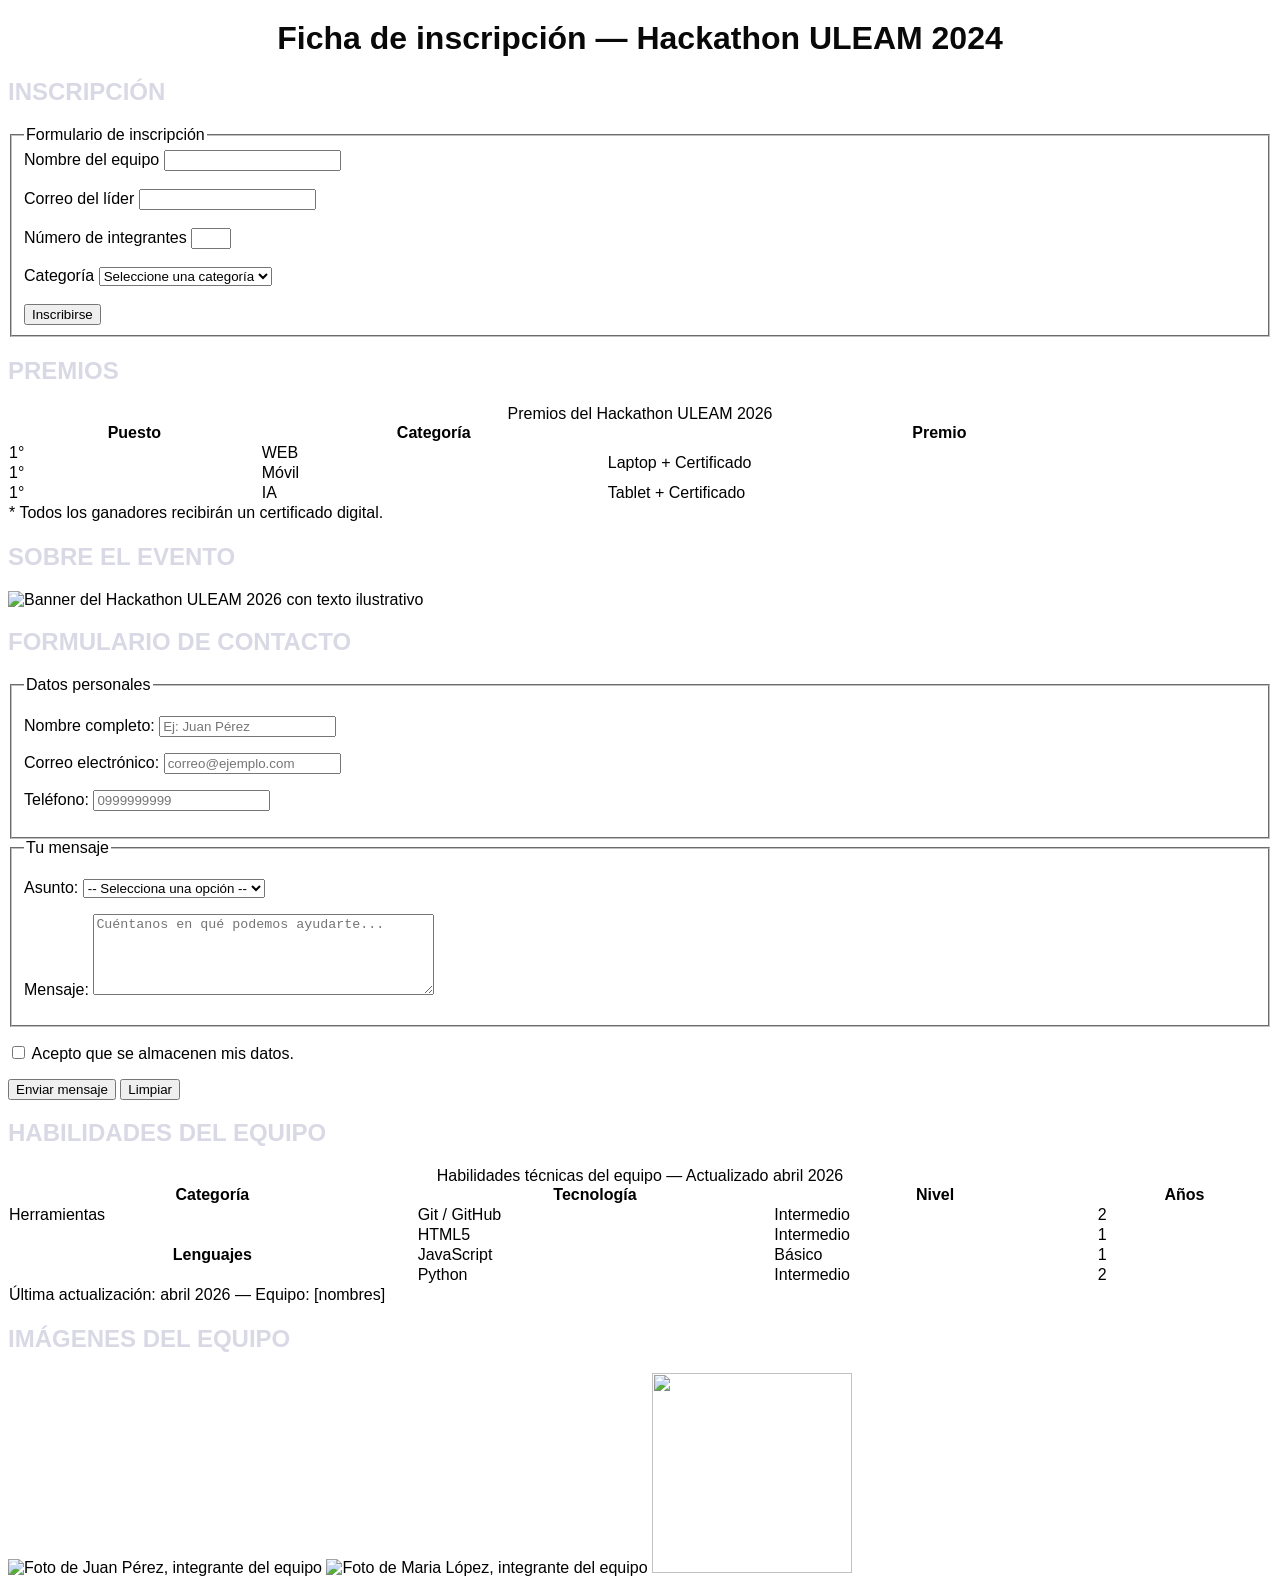
==== ticket-salida/index.html @ f7215575 "Rename ticket-salida.html to index.html" ====
<!DOCTYPE html>
<html lang="es">
<head>
  <meta charset="UTF-8">
  <meta name="viewport" content="width=device-width, initial-scale=1.0">
  <meta name="description" content="Ticket de salida — Semana 2, Sesión 1. Ejercicio de cierre grupal.">
  <title>Ticket de Salida — Semana 2</title>
  <link rel="stylesheet" href="styles.css">
</head>
<body>

  <!--
  ╔══════════════════════════════════════════════════════════════╗
  ║  TICKET DE SALIDA — Semana 2, Sesión 1                     ║
  ║  IS-403 — Aplicaciones para el Cliente Web                 ║
  ║                                                            ║
  ║  INSTRUCCIONES:                                            ║
  ║  1. Trabajen en su equipo de 3 (mismos del proyecto).      ║
  ║  2. Tienen 20 minutos.                                     ║
  ║  3. Completen los 3 retos de abajo directamente en este    ║
  ║     archivo, reemplazando los comentarios "TODO".          ║
  ║  4. Cuando terminen, llamen al docente para que valide     ║
  ║     su resultado EN PANTALLA antes de que se vayan.        ║
  ║  5. NO copien del portafolio-final.html — la idea es que   ║
  ║     lo hagan de memoria con lo aprendido hoy.              ║
  ╚══════════════════════════════════════════════════════════════╝
  -->

  <header>
    <h1>Ficha de inscripción — Hackathon ULEAM 2024</h1>
  </header>

  <main>
    <section id="inscripcion">
  <h2>Inscripción</h2>

  <form action="#" method="post" aria-label="Formulario de inscripción al Hackathon ULEAM 2026">
    <fieldset>
      <legend>Formulario de inscripción</legend>

      <!--Nombre del equipo-->
      <label for="equipo">Nombre del equipo</label>
      <input type="text" id="equipo" name="equipo" minlength="3" required>
      <br><br>

      <!--Correo del líder-->
      <label for="correo">Correo del líder</label>
      <input type="email" id="correo" name="correo" required>
      <br><br>

      <!--Número de integrantes-->
      <label for="integrantes">Número de integrantes</label>
      <input type="number" id="integrantes" name="integrantes" min="1" max="5" required>
      <br><br>

      <!--Categoría-->
      <label for="categoria">Categoría</label>
      <select id="categoria" name="categoria" required>
        <option value="">Seleccione una categoría</option>
        <option value="WEB">WEB</option>
        <option value="Movil">Móvil</option>
        <option value="IA">IA</option>
      </select>
      <br><br>

      <!--Botón-->
      <button type="submit">Inscribirse</button>
    </fieldset>
  </form>
</section>
<section id="premios">
  <h2>Premios</h2>

  <table>
    <caption>Premios del Hackathon ULEAM 2026</caption>
    <thead>
      <tr>
        <th scope="col">Puesto</th>
        <th scope="col">Categoría</th>
        <th scope="col">Premio</th>
      </tr>
    </thead>
    <tbody>
      <tr>
        <td>1°</td>
        <td>WEB</td>
        <td rowspan="2">Laptop + Certificado</td>
      </tr>
      <tr>
        <td>1°</td>
        <td>Móvil</td>
        <!-- Premio compartido con la fila anterior gracias al rowspan -->
      </tr>
      <tr>
        <td>1°</td>
        <td>IA</td>
        <td>Tablet + Certificado</td>
      </tr>
    </tbody>
    <tfoot>
      <tr>
        <td colspan="3">* Todos los ganadores recibirán un certificado digital.</td>
      </tr>
    </tfoot>
  </table>
</section>
<section id="imagen-evento" aria-label="Banner del evento Hackathon ULEAM 2026">
  <h2>Sobre el evento</h2>
  <img src="https://www.shutterstock.com/image-vector/modern-hackathon-vector-logo-coding-260nw-2613131441.jpg"
       alt="Banner del Hackathon ULEAM 2026 con texto ilustrativo"
       width="400" height="500">
</section>

<section id="contacto">
  <h2>Formulario de contacto</h2>
  <form action="#" method="post" aria-label="Formulario de contacto">
    <fieldset>
      <legend>Datos personales</legend>
      <p>
        <label for="nombre">Nombre completo:</label>
        <input type="text" id="nombre" name="nombre" required minlength="3" maxlength="60" placeholder="Ej: Juan Pérez">
      </p>
      <p>
        <label for="email">Correo electrónico:</label>
        <input type="email" id="email" name="email" required placeholder="correo@ejemplo.com">
      </p>
      <p>
        <label for="telefono">Teléfono:</label>
        <input type="tel" id="telefono" name="telefono" pattern="[0-9]{10}" title="Ingresa 10 dígitos sin espacios" placeholder="0999999999">
      </p>
    </fieldset>

    <fieldset>
      <legend>Tu mensaje</legend>
      <p>
        <label for="asunto">Asunto:</label>
        <select id="asunto" name="asunto" required>
          <option value="">-- Selecciona una opción --</option>
          <option value="colaboracion">Propuesta de colaboración</option>
          <option value="trabajo">Oferta de trabajo</option>
          <option value="consulta">Consulta general</option>
          <option value="otro">Otro</option>
        </select>
      </p>
      <p>
        <label for="mensaje">Mensaje:</label>
        <textarea id="mensaje" name="mensaje" rows="5" cols="40" required minlength="30" placeholder="Cuéntanos en qué podemos ayudarte..."></textarea>
      </p>
    </fieldset>

    <!-- Input creativo -->
    <p>
      <input type="checkbox" id="acepto" name="acepto" required>
      <label for="acepto">Acepto que se almacenen mis datos.</label>
    </p>

    <p>
      <button type="submit">Enviar mensaje</button>
      <button type="reset">Limpiar</button>
    </p>
  </form>
</section>
<section id="habilidades">
  <h2>Habilidades del equipo</h2>
  <table>
    <caption>Habilidades técnicas del equipo — Actualizado abril 2026</caption>
    <thead>
      <tr>
        <th scope="col">Categoría</th>
        <th scope="col">Tecnología</th>
        <th scope="col">Nivel</th>
        <th scope="col">Años</th>
      </tr>
    </thead>
    <tbody>
      <tr>
        <td>Herramientas</td>
        <td>Git / GitHub</td>
        <td>Intermedio</td>
        <td>2</td>
      </tr>
      <tr>
        <th scope="row" rowspan="3">Lenguajes</th>
        <td>HTML5</td>
        <td>Intermedio</td>
        <td>1</td>
      </tr>
      <tr>
        <td>JavaScript</td>
        <td>Básico</td>
        <td>1</td>
      </tr>
      <tr>
        <td>Python</td>
        <td>Intermedio</td>
        <td>2</td>
      </tr>
    </tbody>
    <tfoot>
      <tr>
        <td colspan="4">Última actualización: abril 2026 — Equipo: [nombres]</td>
      </tr>
    </tfoot>
  </table>
</section>
<section id="imagenes">
  <h2>Imágenes del equipo</h2>
  <img src="https://thumbs.dreamstime.com/b/se%C3%B1ora-joven-hermosa-en-fondo-pardusco-128392593.jpg" alt="Foto de Juan  Pérez, integrante del equipo" width="200" height="200">
  <img src="https://plus.unsplash.com/premium_photo-1682096259050-361e2989706d?fm=jpg&q=60&w=3000&auto=format&fit=crop&ixlib=rb-4.1.0&ixid=M3wxMjA3fDB8MHxzZWFyY2h8MXx8am92ZW58ZW58MHx8MHx8fDA%3D" alt="Foto de Maria López, integrante del equipo" width="200" height="200">
  <img src="https://encrypted-tbn0.gstatic.com/images?q=tbn:ANd9GcSjy5sQ8nq1IpNYW2_Wu7hAhClMM7s4mZBj4A&s" alt="" width="200" height="200">
</section>
  </main>
---- ticket-salida/styles.css ----
body {
 background-color: #ffffff; /* color azul claro*/
 font-family: Arial, sans-serif;

}
h1 {
 color: #090909; /* color gris oscuro */
 text-align: center;
 margin-top: 20px;
}

h2{
    color: rgb(217, 217, 229); /* color azul marino */
    text-transform:uppercase;

}
/*Todas las tablas*/
table {
  border-collapse: collapse;
    width: 100%;
}
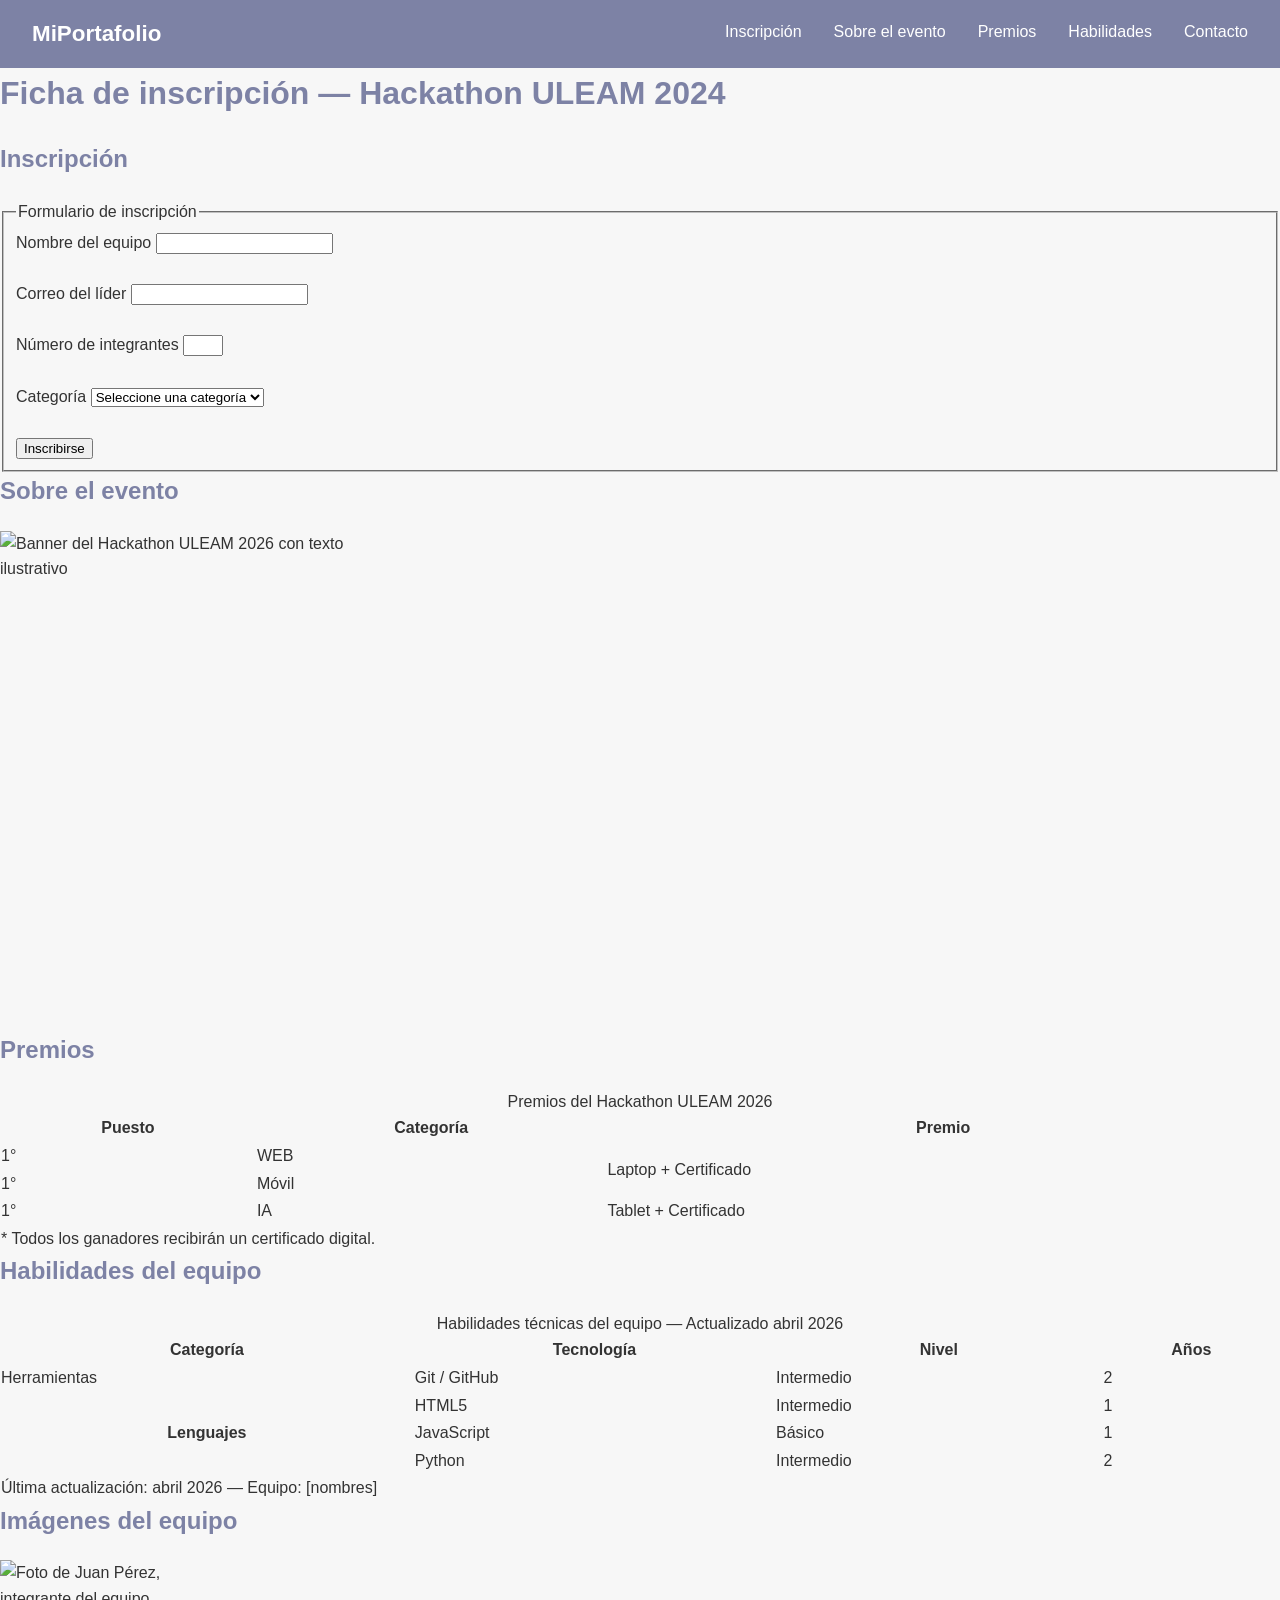
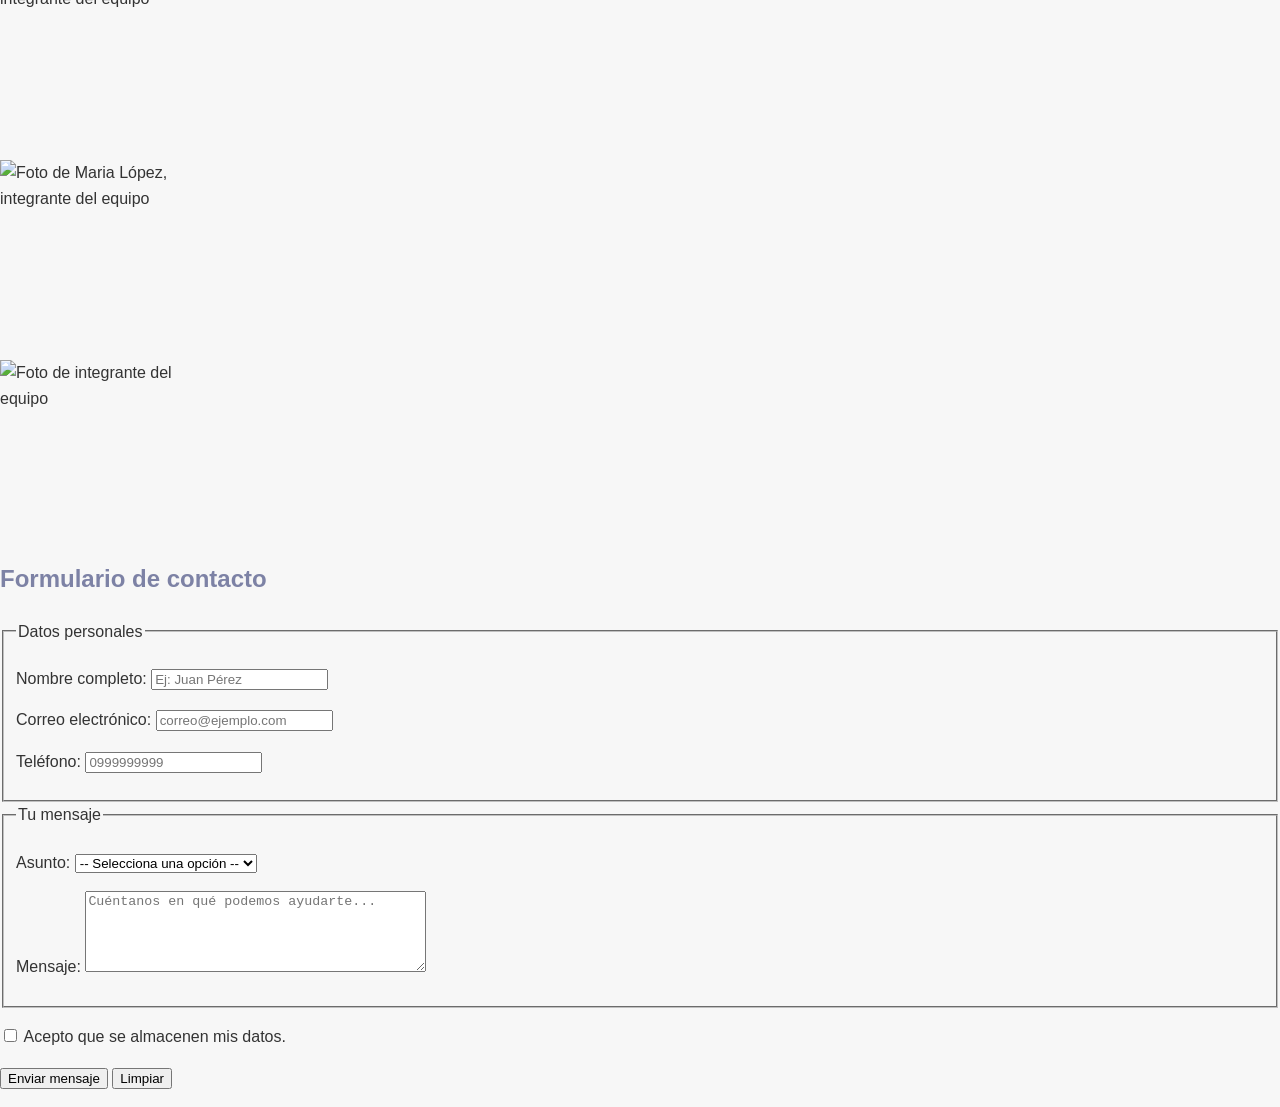
==== commit d6c68dc1: "Actualizar estilos y estructura HTML del ticket-salida" ====
--- a/ticket-salida/index.html
+++ b/ticket-salida/index.html
@@ -9,29 +9,26 @@
 </head>
 <body>
 
-  <!--
-  ╔══════════════════════════════════════════════════════════════╗
-  ║  TICKET DE SALIDA — Semana 2, Sesión 1                     ║
-  ║  IS-403 — Aplicaciones para el Cliente Web                 ║
-  ║                                                            ║
-  ║  INSTRUCCIONES:                                            ║
-  ║  1. Trabajen en su equipo de 3 (mismos del proyecto).      ║
-  ║  2. Tienen 20 minutos.                                     ║
-  ║  3. Completen los 3 retos de abajo directamente en este    ║
-  ║     archivo, reemplazando los comentarios "TODO".          ║
-  ║  4. Cuando terminen, llamen al docente para que valide     ║
-  ║     su resultado EN PANTALLA antes de que se vayan.        ║
-  ║  5. NO copien del portafolio-final.html — la idea es que   ║
-  ║     lo hagan de memoria con lo aprendido hoy.              ║
-  ╚══════════════════════════════════════════════════════════════╝
-  -->
-
   <header>
+    <nav class="nav">
+      <a href="#" class="nav-logo">MiPortafolio</a>
+      <div class="nav-links">
+        <a href="#inscripcion">Inscripción</a>
+        <a href="#evento">Sobre el evento</a>
+        <a href="#premios">Premios</a>
+        <a href="#habilidades">Habilidades</a>
+        <a href="#contacto">Contacto</a>
+      </div>
+    </nav>
     <h1>Ficha de inscripción — Hackathon ULEAM 2024</h1>
   </header>
 
   <main>
     <section id="inscripcion">
+
+      
+    </section>
+
   <h2>Inscripción</h2>
 
   <form action="#" method="post" aria-label="Formulario de inscripción al Hackathon ULEAM 2026">
@@ -68,47 +65,100 @@
     </fieldset>
   </form>
 </section>
-<section id="premios">
-  <h2>Premios</h2>
-
-  <table>
-    <caption>Premios del Hackathon ULEAM 2026</caption>
-    <thead>
-      <tr>
-        <th scope="col">Puesto</th>
-        <th scope="col">Categoría</th>
-        <th scope="col">Premio</th>
-      </tr>
-    </thead>
-    <tbody>
-      <tr>
-        <td>1°</td>
-        <td>WEB</td>
-        <td rowspan="2">Laptop + Certificado</td>
-      </tr>
-      <tr>
-        <td>1°</td>
-        <td>Móvil</td>
-        <!-- Premio compartido con la fila anterior gracias al rowspan -->
-      </tr>
-      <tr>
-        <td>1°</td>
-        <td>IA</td>
-        <td>Tablet + Certificado</td>
-      </tr>
-    </tbody>
-    <tfoot>
-      <tr>
-        <td colspan="3">* Todos los ganadores recibirán un certificado digital.</td>
-      </tr>
-    </tfoot>
-  </table>
-</section>
-<section id="imagen-evento" aria-label="Banner del evento Hackathon ULEAM 2026">
+
+<section id="evento" aria-label="Banner del evento Hackathon ULEAM 2026">
   <h2>Sobre el evento</h2>
   <img src="https://www.shutterstock.com/image-vector/modern-hackathon-vector-logo-coding-260nw-2613131441.jpg"
        alt="Banner del Hackathon ULEAM 2026 con texto ilustrativo"
        width="400" height="500">
+</section>
+
+<section id="premios">
+  <h2>Premios</h2>
+
+  <table>
+    <caption>Premios del Hackathon ULEAM 2026</caption>
+    <thead>
+      <tr>
+        <th scope="col">Puesto</th>
+        <th scope="col">Categoría</th>
+        <th scope="col">Premio</th>
+      </tr>
+    </thead>
+    <tbody>
+      <tr>
+        <td>1°</td>
+        <td>WEB</td>
+        <td rowspan="2">Laptop + Certificado</td>
+      </tr>
+      <tr>
+        <td>1°</td>
+        <td>Móvil</td>
+        <!-- Premio compartido con la fila anterior gracias al rowspan -->
+      </tr>
+      <tr>
+        <td>1°</td>
+        <td>IA</td>
+        <td>Tablet + Certificado</td>
+      </tr>
+    </tbody>
+    <tfoot>
+      <tr>
+        <td colspan="3">* Todos los ganadores recibirán un certificado digital.</td>
+      </tr>
+    </tfoot>
+  </table>
+</section>
+
+<section id="habilidades">
+  <h2>Habilidades del equipo</h2>
+  <table>
+    <caption>Habilidades técnicas del equipo — Actualizado abril 2026</caption>
+    <thead>
+      <tr>
+        <th scope="col">Categoría</th>
+        <th scope="col">Tecnología</th>
+        <th scope="col">Nivel</th>
+        <th scope="col">Años</th>
+      </tr>
+    </thead>
+    <tbody>
+      <tr>
+        <td>Herramientas</td>
+        <td>Git / GitHub</td>
+        <td>Intermedio</td>
+        <td>2</td>
+      </tr>
+      <tr>
+        <th scope="row" rowspan="3">Lenguajes</th>
+        <td>HTML5</td>
+        <td>Intermedio</td>
+        <td>1</td>
+      </tr>
+      <tr>
+        <td>JavaScript</td>
+        <td>Básico</td>
+        <td>1</td>
+      </tr>
+      <tr>
+        <td>Python</td>
+        <td>Intermedio</td>
+        <td>2</td>
+      </tr>
+    </tbody>
+    <tfoot>
+      <tr>
+        <td colspan="4">Última actualización: abril 2026 — Equipo: [nombres]</td>
+      </tr>
+    </tfoot>
+  </table>
+</section>
+
+<section id="imagenes">
+  <h2>Imágenes del equipo</h2>
+  <img src="https://thumbs.dreamstime.com/b/se%C3%B1ora-joven-hermosa-en-fondo-pardusco-128392593.jpg" alt="Foto de Juan  Pérez, integrante del equipo" width="200" height="200">
+  <img src="https://plus.unsplash.com/premium_photo-1682096259050-361e2989706d?fm=jpg&q=60&w=3000&auto=format&fit=crop&ixlib=rb-4.1.0&ixid=M3wxMjA3fDB8MHxzZWFyY2h8MXx8am92ZW58ZW58MHx8MHx8fDA%3D" alt="Foto de Maria López, integrante del equipo" width="200" height="200">
+  <img src="https://encrypted-tbn0.gstatic.com/images?q=tbn:ANd9GcSjy5sQ8nq1IpNYW2_Wu7hAhClMM7s4mZBj4A&s" alt="Foto de integrante del equipo" width="200" height="200">
 </section>
 
 <section id="contacto">
@@ -160,56 +210,8 @@
     </p>
   </form>
 </section>
-<section id="habilidades">
-  <h2>Habilidades del equipo</h2>
-  <table>
-    <caption>Habilidades técnicas del equipo — Actualizado abril 2026</caption>
-    <thead>
-      <tr>
-        <th scope="col">Categoría</th>
-        <th scope="col">Tecnología</th>
-        <th scope="col">Nivel</th>
-        <th scope="col">Años</th>
-      </tr>
-    </thead>
-    <tbody>
-      <tr>
-        <td>Herramientas</td>
-        <td>Git / GitHub</td>
-        <td>Intermedio</td>
-        <td>2</td>
-      </tr>
-      <tr>
-        <th scope="row" rowspan="3">Lenguajes</th>
-        <td>HTML5</td>
-        <td>Intermedio</td>
-        <td>1</td>
-      </tr>
-      <tr>
-        <td>JavaScript</td>
-        <td>Básico</td>
-        <td>1</td>
-      </tr>
-      <tr>
-        <td>Python</td>
-        <td>Intermedio</td>
-        <td>2</td>
-      </tr>
-    </tbody>
-    <tfoot>
-      <tr>
-        <td colspan="4">Última actualización: abril 2026 — Equipo: [nombres]</td>
-      </tr>
-    </tfoot>
-  </table>
-</section>
-<section id="imagenes">
-  <h2>Imágenes del equipo</h2>
-  <img src="https://thumbs.dreamstime.com/b/se%C3%B1ora-joven-hermosa-en-fondo-pardusco-128392593.jpg" alt="Foto de Juan  Pérez, integrante del equipo" width="200" height="200">
-  <img src="https://plus.unsplash.com/premium_photo-1682096259050-361e2989706d?fm=jpg&q=60&w=3000&auto=format&fit=crop&ixlib=rb-4.1.0&ixid=M3wxMjA3fDB8MHxzZWFyY2h8MXx8am92ZW58ZW58MHx8MHx8fDA%3D" alt="Foto de Maria López, integrante del equipo" width="200" height="200">
-  <img src="https://encrypted-tbn0.gstatic.com/images?q=tbn:ANd9GcSjy5sQ8nq1IpNYW2_Wu7hAhClMM7s4mZBj4A&s" alt="" width="200" height="200">
-</section>
   </main>
-
-
-
+</body>
+</html>
+
+
--- a/ticket-salida/styles.css
+++ b/ticket-salida/styles.css
@@ -1,21 +1,143 @@
-body {
- background-color: #ffffff; /* color azul claro*/
- font-family: Arial, sans-serif;
-
-}
-h1 {
- color: #090909; /* color gris oscuro */
- text-align: center;
- margin-top: 20px;
+*, *::before, *::after {
+  box-sizing: border-box;
 }
 
-h2{
-    color: rgb(217, 217, 229); /* color azul marino */
-    text-transform:uppercase;
+:root {
+  /* Colores */
+  --color-primary: #7d82a5;     /* tono oscuro principal */
+  --color-secondary: #c3dbdf;  /* acento secundario */
+  --color-accent: #8387b6;     /* color de destaque */
+  --color-bg: #f7f7f7;         /* fondo alternativo */
+  --color-text: #333333;       /* texto principal */
+  --color-text-light: #777777; /* texto secundario */
 
+  /* Tipografía */
+  --font-body: "Segoe UI", Arial, sans-serif;
+
+  /* Espaciados */
+  --spacing-sm: 8px;
+  --spacing-md: 16px;
+  --spacing-lg: 32px;
+  --spacing-xl: 64px;
+
+  /* Bordes */
+  --radius: 8px;
 }
-/*Todas las tablas*/
+body {
+  margin: 0;
+  padding: 0;
+  background-color: var(--color-bg);
+  font-family: var(--font-body);
+  font-size: 1rem;
+  line-height: 1.6;
+  color: var(--color-text);
+}
+
+h1, h2, h3 {
+  color: var(--color-primary);
+  margin-top: 0;
+}
+
+a {
+  color: var(--color-secondary);
+  text-decoration: none;
+  transition: color 0.2s;
+}
+
+a:hover {
+  color: var(--color-accent);
+}
+
+img {
+  max-width: 100%;
+  height: auto;
+  display: block;
+}
+
 table {
   border-collapse: collapse;
-    width: 100%;
-}+  width: 100%;
+}
+nav {
+  display: flex; /* activa Flexbox */
+  justify-content: space-between; /* logo izquierda, links derecha */
+  align-items: center; /* centra verticalmente */
+  padding: var(--spacing-md) var(--spacing-lg);
+  background-color: var(--color-primary);
+}
+.nav-logo {
+  color: white;
+  font-size: 1.4rem;
+  font-weight: bold;
+  text-decoration: none;
+}
+
+.nav-logo:hover {
+  color: var(--color-accent);
+}
+.nav-links {
+  display: flex;
+  gap: var(--spacing-lg);
+}
+.nav-links a {
+  color: white;
+  text-decoration: none;
+  font-size: none;
+  padding-bottom:2px;
+  border-bottom: 2px solid transparent;
+  transition: border-color 0.2s , color 0.2s;
+}
+.nav-links a:hover {
+  color: var(--color-accent);
+  border-color: var(--color-accent);
+}
+.hero {
+  display: flex;
+  flex-direction: column;       /* apila elementos verticalmente */
+  justify-content: center;      /* centra en el eje principal (vertical) */
+  align-items: center;          /* centra en el eje transversal (horizontal) */
+  text-align: center;
+  min-height: 60vh;             /* ocupa al menos 60% de la pantalla */
+  padding: var(--spacing-xl) var(--spacing-lg);
+  background-color: var(--color-bg);
+}
+.hero h1 {
+  font-size: 2.8rem;
+  color: var(--color-primary);
+  margin-bottom: var(--spacing-sm);
+  margin-top: 0;
+}
+
+.hero-subtitle {
+  font-size: 1.2rem;
+  color: var(--color-secondary);
+  font-weight: 500;
+  margin: 0 0 var(--spacing-sm) 0;
+}
+
+.hero p:last-child {
+  font-size: 1.1rem;
+  color: var(--color-text-light);
+  max-width: 600px;   /* limita ancho para legibilidad */
+  margin: 0;
+}
+.section {
+  padding: var(--spacing-xl) var(--spacing-lg);
+  max-width: 960px;
+  margin: 0 auto; /* centra horizontalmente */
+}
+
+.section-alt {
+  background-color: var(--color-bg);
+  max-width: 100%; /* ocupa todo el ancho */
+}
+
+.section h2 {
+  font-size: 1.8rem;
+  color: var(--color-primary);
+  margin-bottom: var(--spacing-lg);
+  padding-bottom: var(--spacing-sm);
+  border-bottom: 3px solid var(--color-secondary);
+  display: inline-block; /* línea solo del ancho del texto */
+}
+
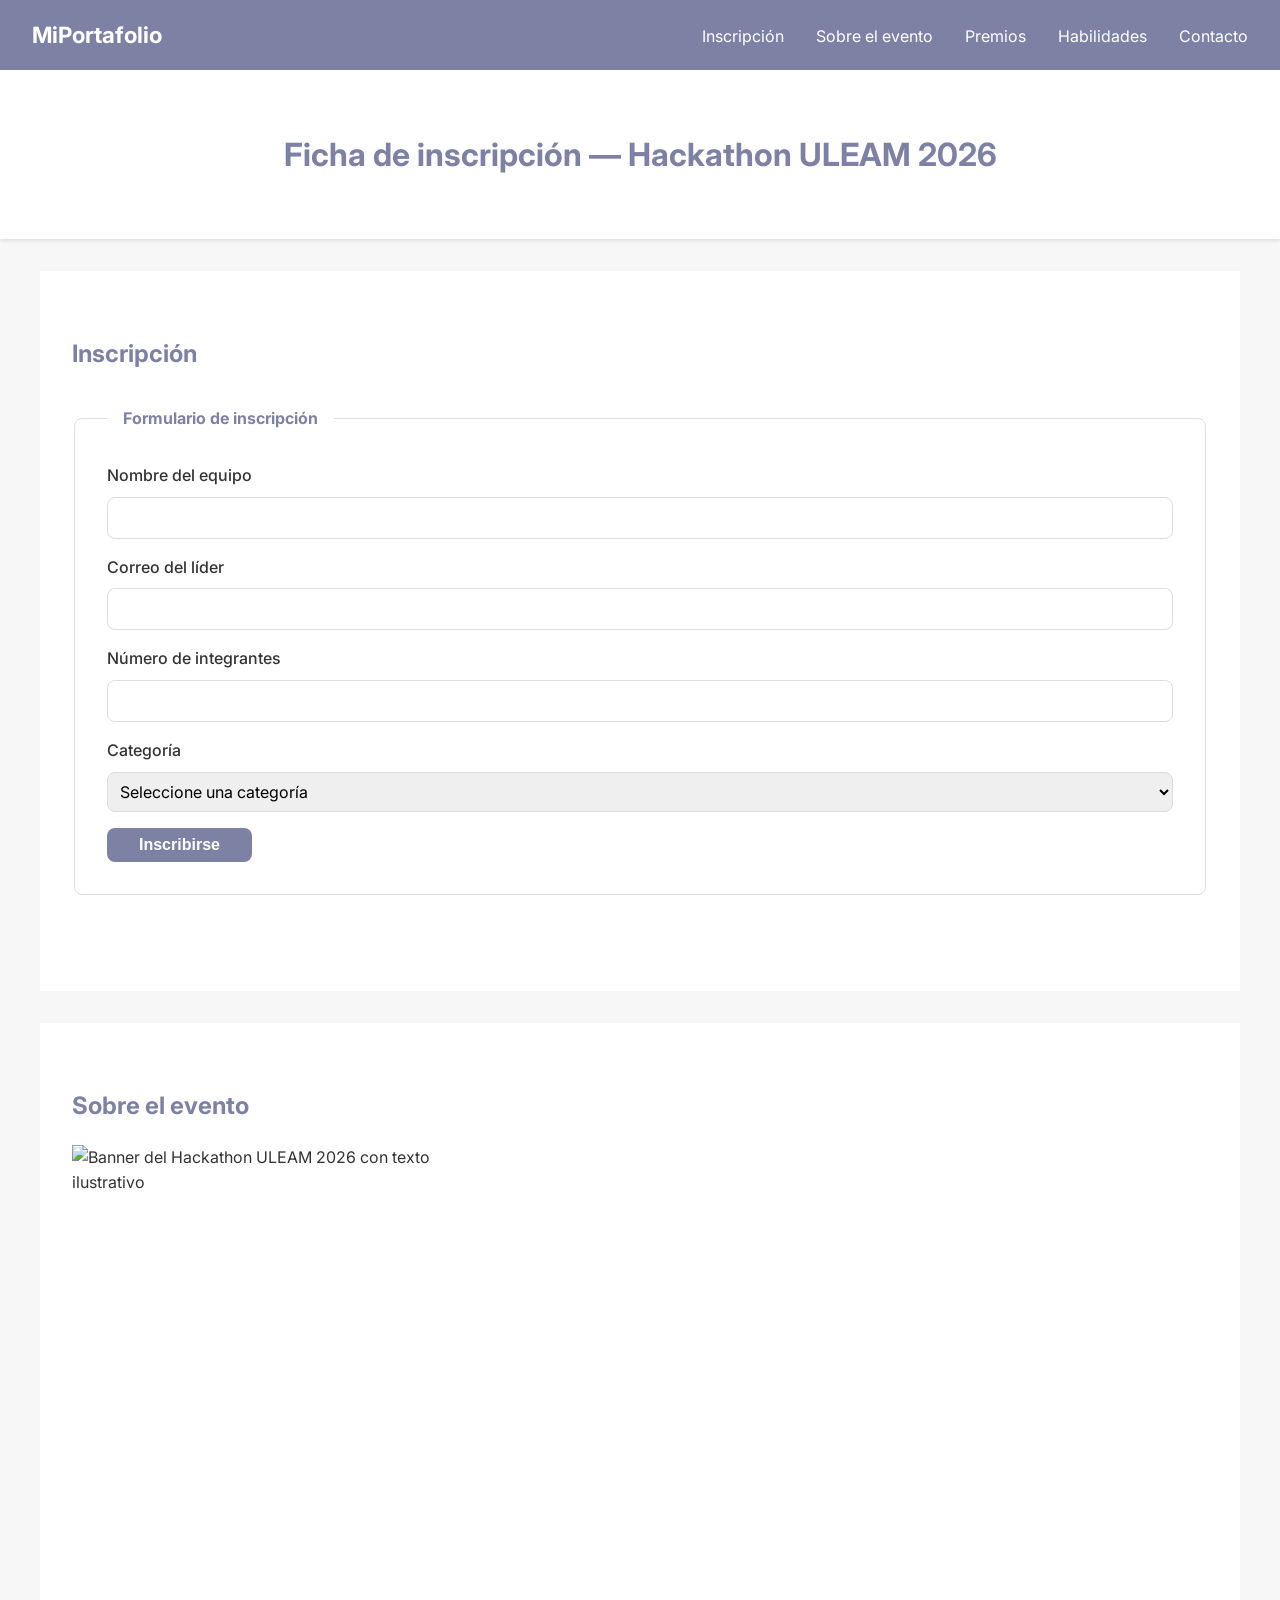
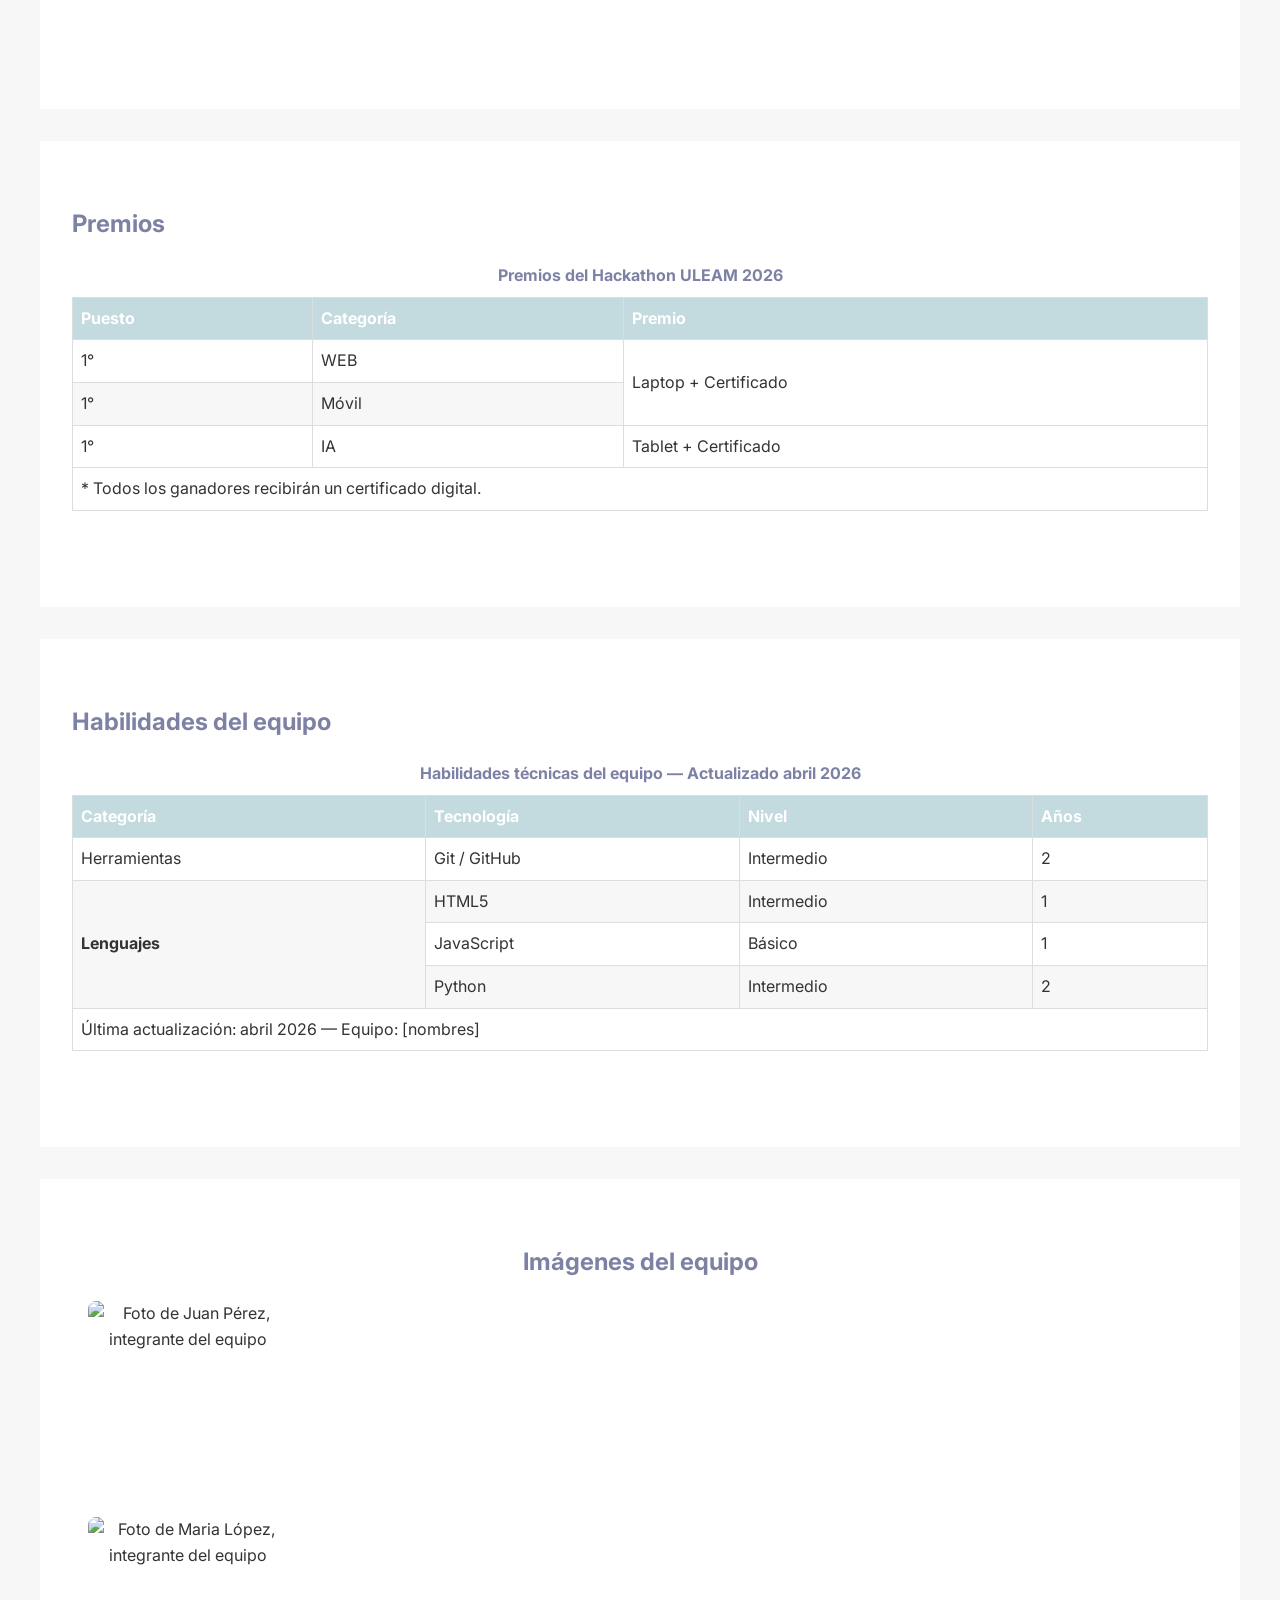
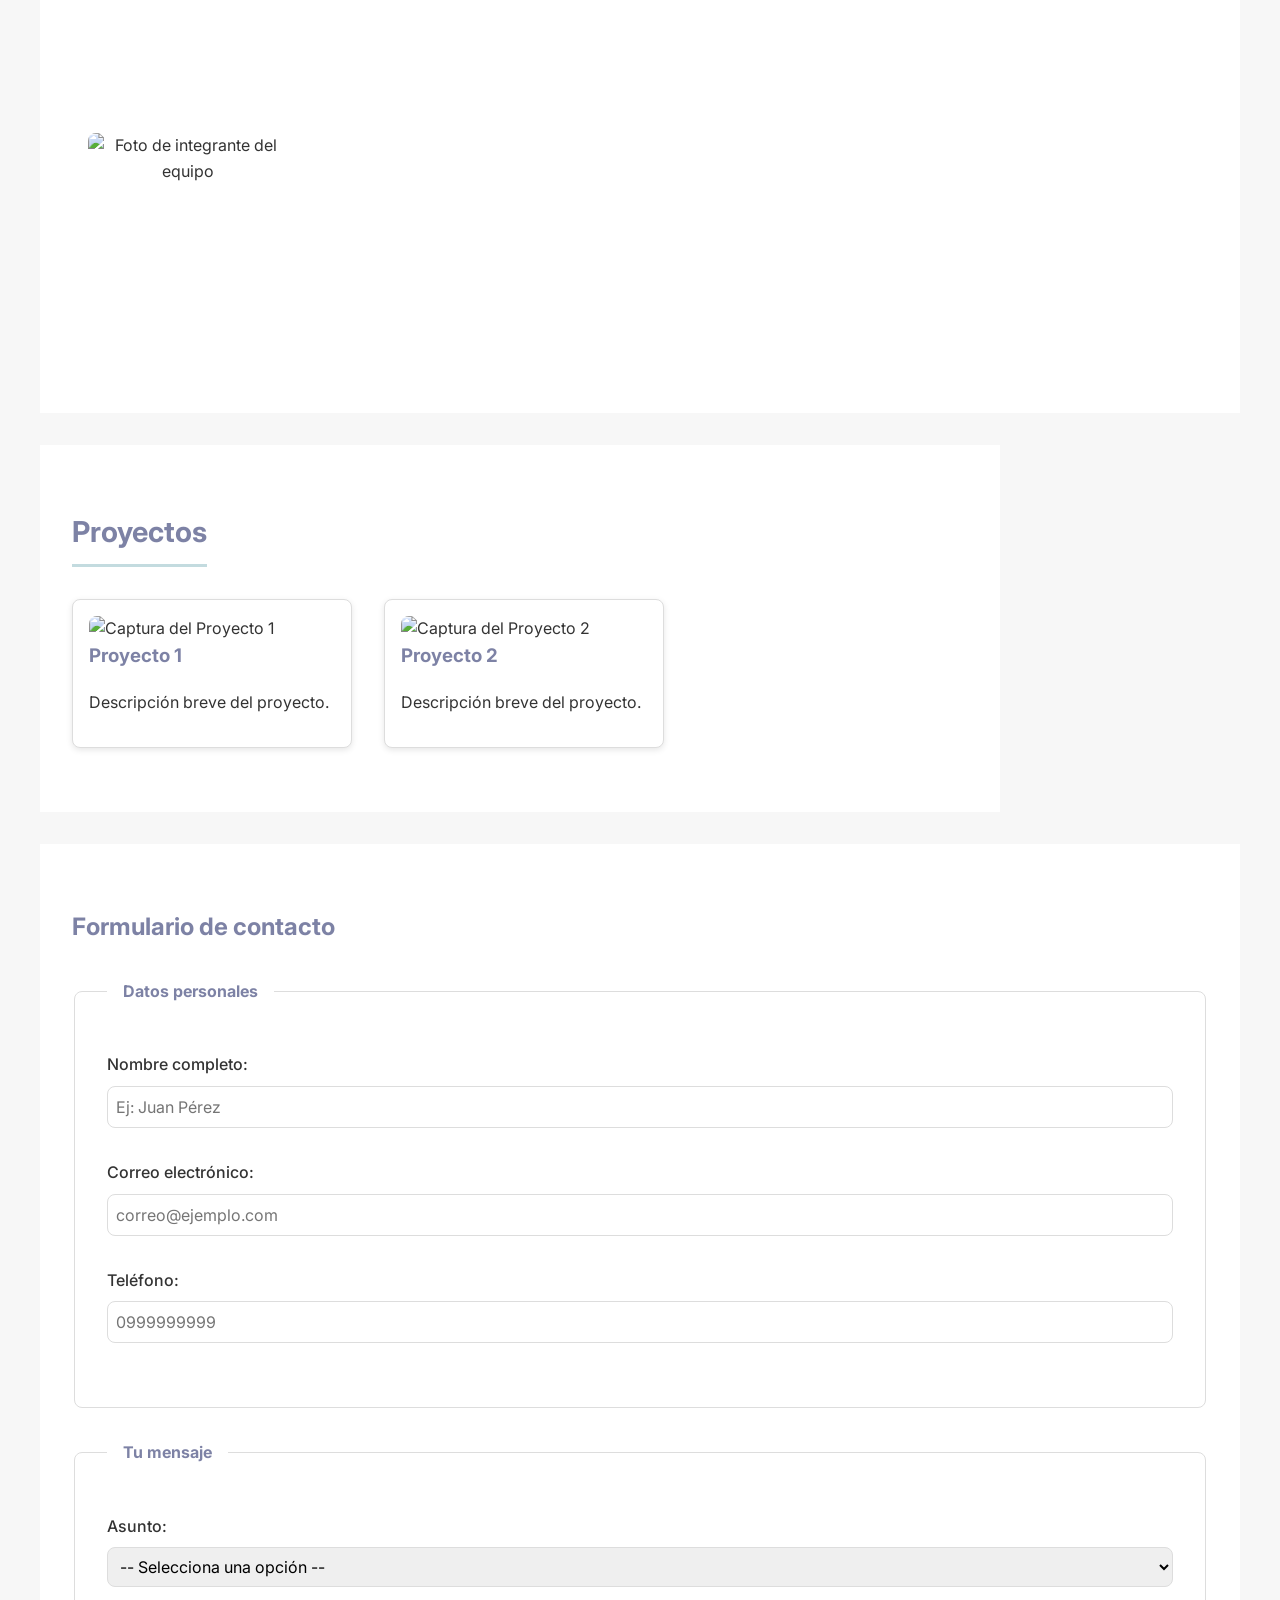
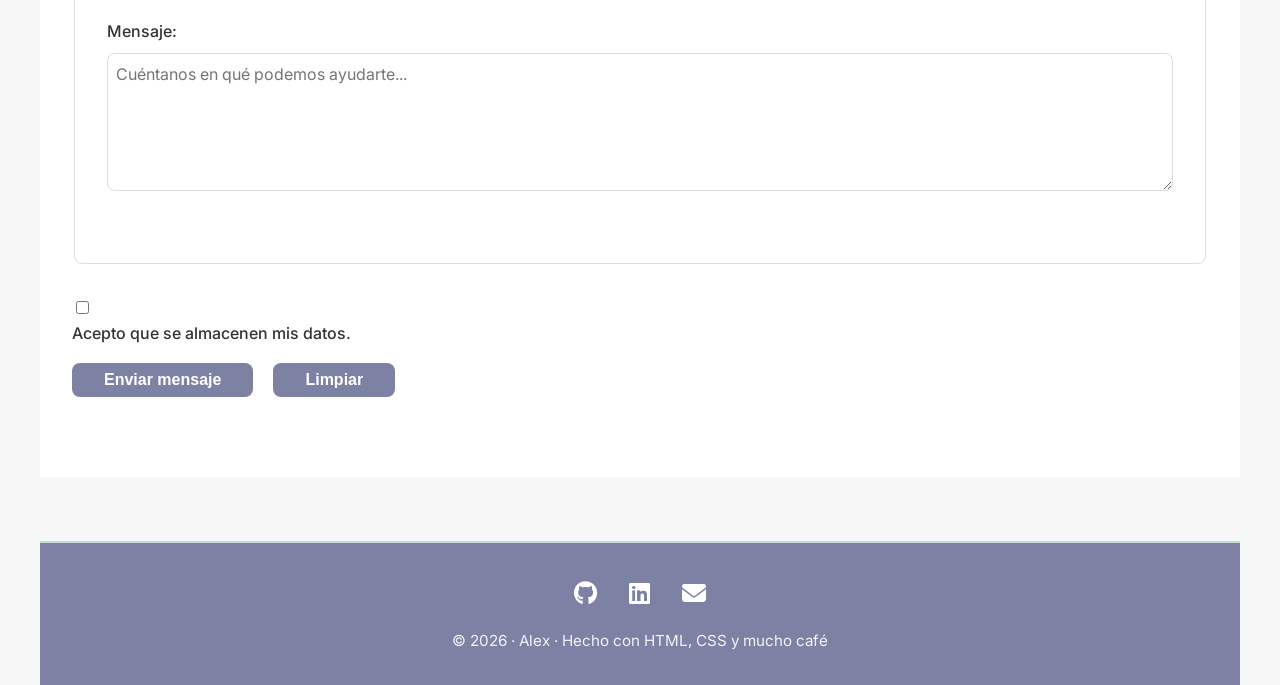
==== commit 1c7382bc: "feat(s4): hito 1 - portafolio responsive con Grid y mobile-first  co-autor : Alex Alvarado <e1315668" ====
--- a/ticket-salida/index.html
+++ b/ticket-salida/index.html
@@ -5,6 +5,11 @@
   <meta name="viewport" content="width=device-width, initial-scale=1.0">
   <meta name="description" content="Ticket de salida — Semana 2, Sesión 1. Ejercicio de cierre grupal.">
   <title>Ticket de Salida — Semana 2</title>
+  <!-- Google Fonts: Inter -->
+<link rel="preconnect" href="https://fonts.googleapis.com">
+<link rel="preconnect" href="https://fonts.gstatic.com" crossorigin>
+<link href="https://fonts.googleapis.com/css2?family=Inter:wght@400;600;700;800&display=swap" rel="stylesheet">
+<link rel="stylesheet" href="https://cdnjs.cloudflare.com/ajax/libs/font-awesome/6.5.1/css/all.min.css">
   <link rel="stylesheet" href="styles.css">
 </head>
 <body>
@@ -20,51 +25,43 @@
         <a href="#contacto">Contacto</a>
       </div>
     </nav>
-    <h1>Ficha de inscripción — Hackathon ULEAM 2024</h1>
+    <h1>Ficha de inscripción — Hackathon ULEAM 2026</h1>
   </header>
 
   <main>
     <section id="inscripcion">
-
-      
+      <h2>Inscripción</h2>
+
+      <form action="#" method="post" aria-label="Formulario de inscripción al Hackathon ULEAM 2026">
+        <fieldset>
+          <legend>Formulario de inscripción</legend>
+
+          <!--Nombre del equipo-->
+          <label for="equipo">Nombre del equipo</label>
+          <input type="text" id="equipo" name="equipo" minlength="3" required>
+
+          <!--Correo del líder-->
+          <label for="correo">Correo del líder</label>
+          <input type="email" id="correo" name="correo" required>
+
+          <!--Número de integrantes-->
+          <label for="integrantes">Número de integrantes</label>
+          <input type="number" id="integrantes" name="integrantes" min="1" max="5" required>
+
+          <!--Categoría-->
+          <label for="categoria">Categoría</label>
+          <select id="categoria" name="categoria" required>
+            <option value="">Seleccione una categoría</option>
+            <option value="WEB">WEB</option>
+            <option value="Movil">Móvil</option>
+            <option value="IA">IA</option>
+          </select>
+
+          <!--Botón-->
+          <button type="submit">Inscribirse</button>
+        </fieldset>
+      </form>
     </section>
-
-  <h2>Inscripción</h2>
-
-  <form action="#" method="post" aria-label="Formulario de inscripción al Hackathon ULEAM 2026">
-    <fieldset>
-      <legend>Formulario de inscripción</legend>
-
-      <!--Nombre del equipo-->
-      <label for="equipo">Nombre del equipo</label>
-      <input type="text" id="equipo" name="equipo" minlength="3" required>
-      <br><br>
-
-      <!--Correo del líder-->
-      <label for="correo">Correo del líder</label>
-      <input type="email" id="correo" name="correo" required>
-      <br><br>
-
-      <!--Número de integrantes-->
-      <label for="integrantes">Número de integrantes</label>
-      <input type="number" id="integrantes" name="integrantes" min="1" max="5" required>
-      <br><br>
-
-      <!--Categoría-->
-      <label for="categoria">Categoría</label>
-      <select id="categoria" name="categoria" required>
-        <option value="">Seleccione una categoría</option>
-        <option value="WEB">WEB</option>
-        <option value="Movil">Móvil</option>
-        <option value="IA">IA</option>
-      </select>
-      <br><br>
-
-      <!--Botón-->
-      <button type="submit">Inscribirse</button>
-    </fieldset>
-  </form>
-</section>
 
 <section id="evento" aria-label="Banner del evento Hackathon ULEAM 2026">
   <h2>Sobre el evento</h2>
@@ -156,9 +153,24 @@
 
 <section id="imagenes">
   <h2>Imágenes del equipo</h2>
-  <img src="https://thumbs.dreamstime.com/b/se%C3%B1ora-joven-hermosa-en-fondo-pardusco-128392593.jpg" alt="Foto de Juan  Pérez, integrante del equipo" width="200" height="200">
+  <img src="https://content25.lecturas.com/medio/2024/01/04/significado-del-numero-1-en-numerologia-amor-dinero-y-compatibilidades_7c1e8f22_240104101746_1280x720.jpg" alt="Foto de Juan Pérez, integrante del equipo" width="200" height="200">
   <img src="https://plus.unsplash.com/premium_photo-1682096259050-361e2989706d?fm=jpg&q=60&w=3000&auto=format&fit=crop&ixlib=rb-4.1.0&ixid=M3wxMjA3fDB8MHxzZWFyY2h8MXx8am92ZW58ZW58MHx8MHx8fDA%3D" alt="Foto de Maria López, integrante del equipo" width="200" height="200">
   <img src="https://encrypted-tbn0.gstatic.com/images?q=tbn:ANd9GcSjy5sQ8nq1IpNYW2_Wu7hAhClMM7s4mZBj4A&s" alt="Foto de integrante del equipo" width="200" height="200">
+</section>
+<section id="projects" class="section">
+  <h2>Proyectos</h2>
+  <div class="cards">
+    <div class="card">
+      <img src="proyecto1.jpg" alt="Captura del Proyecto 1">
+      <h3>Proyecto 1</h3>
+      <p>Descripción breve del proyecto.</p>
+    </div>
+    <div class="card">
+      <img src="proyecto2.jpg" alt="Captura del Proyecto 2">
+      <h3>Proyecto 2</h3>
+      <p>Descripción breve del proyecto.</p>
+    </div>
+  </div>
 </section>
 
 <section id="contacto">
@@ -210,6 +222,22 @@
     </p>
   </form>
 </section>
+
+<footer class="footer">
+  <div class="redes">
+    <a href="https://github.com/usuario" target="_blank" rel="noopener" aria-label="GitHub">
+      <i class="fa-brands fa-github"></i>
+    </a>
+    <a href="https://linkedin.com/in/usuario" target="_blank" rel="noopener" aria-label="LinkedIn">
+      <i class="fa-brands fa-linkedin"></i>
+    </a>
+    <a href="mailto:correo@uleam.edu.ec" aria-label="Email">
+      <i class="fa-solid fa-envelope"></i>
+    </a>
+  </div>
+  <p>&copy; 2026 · Alex · Hecho con HTML, CSS y mucho café</p>
+</footer>
+</section>
   </main>
 </body>
 </html>
--- a/ticket-salida/styles.css
+++ b/ticket-salida/styles.css
@@ -12,7 +12,7 @@
   --color-text-light: #777777; /* texto secundario */
 
   /* Tipografía */
-  --font-body: "Segoe UI", Arial, sans-serif;
+  --font-body: 'Inter', -apple-system, BlinkMacSystemFont, "Segoe UI", Arial, sans-serif;
 
   /* Espaciados */
   --spacing-sm: 8px;
@@ -58,68 +58,152 @@
   border-collapse: collapse;
   width: 100%;
 }
+/* ===== NAVBAR (MOBILE-FIRST) ===== */
 nav {
-  display: flex; /* activa Flexbox */
-  justify-content: space-between; /* logo izquierda, links derecha */
-  align-items: center; /* centra verticalmente */
-  padding: var(--spacing-md) var(--spacing-lg);
+  display: flex;
+  flex-direction: column;
+  gap: var(--spacing-md);
+  padding: var(--spacing-md);
   background-color: var(--color-primary);
 }
+
 .nav-logo {
   color: white;
-  font-size: 1.4rem;
+  font-size: 1.2rem;
   font-weight: bold;
   text-decoration: none;
+  align-self: flex-start;
 }
 
 .nav-logo:hover {
   color: var(--color-accent);
 }
+
 .nav-links {
   display: flex;
-  gap: var(--spacing-lg);
-}
+  flex-direction: column;
+  gap: var(--spacing-sm);
+  width: 100%;
+}
+
 .nav-links a {
   color: white;
   text-decoration: none;
-  font-size: none;
-  padding-bottom:2px;
+  font-size: 0.95rem;
+  padding: var(--spacing-sm);
   border-bottom: 2px solid transparent;
-  transition: border-color 0.2s , color 0.2s;
-}
+  transition: border-color 0.2s, color 0.2s, background-color 0.2s;
+  border-radius: var(--radius);
+}
+
 .nav-links a:hover {
   color: var(--color-accent);
   border-color: var(--color-accent);
-}
+  background-color: rgba(255, 255, 255, 0.1);
+}
+
+/* ===== HEADER (MOBILE-FIRST) ===== */
+header h1 {
+  font-size: 1.5rem;
+  color: var(--color-primary);
+  padding: var(--spacing-lg) var(--spacing-md);
+  margin: 0;
+  text-align: center;
+  line-height: 1.3;
+}
+
+/* ===== HERO SECTION (MOBILE-FIRST) ===== */
 .hero {
   display: flex;
-  flex-direction: column;       /* apila elementos verticalmente */
-  justify-content: center;      /* centra en el eje principal (vertical) */
-  align-items: center;          /* centra en el eje transversal (horizontal) */
+  flex-direction: column;
+  justify-content: center;
+  align-items: center;
   text-align: center;
-  min-height: 60vh;             /* ocupa al menos 60% de la pantalla */
-  padding: var(--spacing-xl) var(--spacing-lg);
+  min-height: 50vh;
+  padding: var(--spacing-lg) var(--spacing-md);
   background-color: var(--color-bg);
 }
+
 .hero h1 {
-  font-size: 2.8rem;
+  font-size: 1.8rem;
   color: var(--color-primary);
-  margin-bottom: var(--spacing-sm);
+  margin-bottom: var(--spacing-md);
   margin-top: 0;
+  line-height: 1.2;
 }
 
 .hero-subtitle {
-  font-size: 1.2rem;
+  font-size: 1rem;
   color: var(--color-secondary);
   font-weight: 500;
-  margin: 0 0 var(--spacing-sm) 0;
+  margin: 0 0 var(--spacing-md) 0;
 }
 
 .hero p:last-child {
-  font-size: 1.1rem;
+  font-size: 1rem;
   color: var(--color-text-light);
-  max-width: 600px;   /* limita ancho para legibilidad */
+  max-width: 100%;
   margin: 0;
+  line-height: 1.5;
+}
+
+/* ===== MEDIA QUERY: TABLET Y DESKTOP ===== */
+@media (min-width: 768px) {
+  nav {
+    flex-direction: row;
+    justify-content: space-between;
+    align-items: center;
+    padding: var(--spacing-md) var(--spacing-lg);
+    gap: 0;
+  }
+
+  .nav-logo {
+    font-size: 1.4rem;
+    align-self: auto;
+  }
+
+  .nav-links {
+    flex-direction: row;
+    gap: var(--spacing-lg);
+    width: auto;
+  }
+
+  .nav-links a {
+    font-size: 1rem;
+    padding-bottom: 2px;
+    padding-left: 0;
+    padding-right: 0;
+    border-radius: 0;
+  }
+
+  .nav-links a:hover {
+    background-color: transparent;
+  }
+
+  header h1 {
+    font-size: 2rem;
+    padding: var(--spacing-xl) var(--spacing-lg);
+  }
+
+  .hero {
+    min-height: 60vh;
+    padding: var(--spacing-xl) var(--spacing-lg);
+  }
+
+  .hero h1 {
+    font-size: 2.8rem;
+    margin-bottom: var(--spacing-lg);
+  }
+
+  .hero-subtitle {
+    font-size: 1.2rem;
+    margin-bottom: var(--spacing-lg);
+  }
+
+  .hero p:last-child {
+    font-size: 1.1rem;
+    max-width: 600px;
+  }
 }
 .section {
   padding: var(--spacing-xl) var(--spacing-lg);
@@ -140,4 +224,368 @@
   border-bottom: 3px solid var(--color-secondary);
   display: inline-block; /* línea solo del ancho del texto */
 }
-
+.cards {
+  display: flex;
+  gap: var(--spacing-lg);
+  flex-wrap: wrap; /* permite que bajen si no caben */
+}
+
+.card {
+  background-color: white;
+  border: 1px solid #ddd;
+  border-radius: var(--radius);
+  box-shadow: 0 2px 6px rgba(0,0,0,0.1);
+  padding: var(--spacing-md);
+  width: 280px;
+  transition: transform 0.2s, box-shadow 0.2s;
+}
+
+.card:hover {
+  transform: translateY(-4px);
+  box-shadow: 0 4px 12px rgba(0,0,0,0.2);
+}
+
+.card img {
+  max-width: 100%;
+  border-radius: var(--radius);
+}
+table {
+  width: 100%;
+  border-collapse: collapse;
+  margin-bottom: var(--spacing-lg);
+}
+
+th, td {
+  border: 1px solid #ddd;
+  padding: var(--spacing-sm);
+  text-align: left;
+}
+
+thead {
+  background-color: var(--color-secondary);
+  color: white;
+}
+
+tbody tr:nth-child(even) {
+  background-color: var(--color-bg);
+}
+
+caption {
+  font-weight: bold;
+  margin-bottom: var(--spacing-sm);
+  color: var(--color-primary);
+}
+
+/* ===== HEADER ===== */
+header {
+  background-color: white;
+  box-shadow: 0 2px 4px rgba(0,0,0,0.1);
+}
+
+/* ===== MAIN ===== */
+main {
+  max-width: 1200px;
+  margin: 0 auto;
+}
+
+/* ===== SECCIONES ===== */
+section {
+  padding: var(--spacing-xl) var(--spacing-lg);
+  margin-bottom: var(--spacing-lg);
+}
+
+#inscripcion,
+#evento,
+#premios,
+#habilidades,
+#imagenes,
+#projects,
+#contacto {
+  background-color: white;
+  margin: var(--spacing-lg) 0;
+}
+
+/* ===== FORMULARIOS ===== */
+form {
+  margin-top: var(--spacing-lg);
+}
+
+fieldset {
+  border: 1px solid #ddd;
+  border-radius: var(--radius);
+  padding: var(--spacing-lg);
+  margin-bottom: var(--spacing-lg);
+}
+
+legend {
+  padding: 0 var(--spacing-md);
+  font-weight: bold;
+  color: var(--color-primary);
+}
+
+label {
+  display: block;
+  margin-bottom: var(--spacing-sm);
+  font-weight: 500;
+  color: var(--color-text);
+}
+
+input[type="text"],
+input[type="email"],
+input[type="tel"],
+input[type="number"],
+select,
+textarea {
+  width: 100%;
+  padding: var(--spacing-sm);
+  margin-bottom: var(--spacing-md);
+  border: 1px solid #ddd;
+  border-radius: var(--radius);
+  font-family: var(--font-body);
+  font-size: 1rem;
+  line-height: 1.5;
+  transition: border-color 0.2s;
+}
+
+input[type="text"]:focus,
+input[type="email"]:focus,
+input[type="tel"]:focus,
+input[type="number"]:focus,
+select:focus,
+textarea:focus {
+  outline: none;
+  border-color: var(--color-primary);
+  box-shadow: 0 0 0 3px rgba(125, 130, 165, 0.1);
+}
+
+textarea {
+  resize: vertical;
+  min-height: 120px;
+}
+
+button {
+  padding: var(--spacing-sm) var(--spacing-lg);
+  background-color: var(--color-primary);
+  color: white;
+  border: none;
+  border-radius: var(--radius);
+  font-size: 1rem;
+  font-weight: 600;
+  cursor: pointer;
+  transition: background-color 0.2s, transform 0.1s;
+  margin-right: var(--spacing-md);
+}
+
+button:hover {
+  background-color: var(--color-accent);
+  transform: translateY(-2px);
+}
+
+button:active {
+  transform: translateY(0);
+}
+
+input[type="checkbox"] {
+  margin-right: var(--spacing-sm);
+  cursor: pointer;
+}
+
+/* ===== IMÁGENES ===== */
+#imagenes {
+  text-align: center;
+}
+
+#imagenes img {
+  margin: var(--spacing-md);
+  border-radius: var(--radius);
+  transition: transform 0.2s;
+}
+
+#imagenes img:hover {
+  transform: scale(1.05);
+}
+
+/* ===== FOOTER ===== */
+.footer {
+  background-color: var(--color-primary);
+  color: white;
+  text-align: center;
+  padding: var(--spacing-lg);
+  margin-top: var(--spacing-xl);
+  border-top: 2px solid var(--color-secondary);
+}
+
+.redes {
+  display: flex;
+  justify-content: center;
+  gap: var(--spacing-lg);
+  margin-bottom: var(--spacing-md);
+}
+
+.redes a {
+  color: white;
+  font-size: 1.5rem;
+  transition: color 0.2s, transform 0.2s;
+}
+
+.redes a:hover {
+  color: var(--color-secondary);
+  transform: translateY(-2px);
+}
+
+.footer p {
+  margin: 0;
+  font-size: 0.95rem;
+  color: rgba(255, 255, 255, 0.9);
+}
+
+/* ===== RESPONSIVE DESIGN ===== */
+@media (max-width: 768px) {
+  .nav-links {
+    flex-direction: column;
+    gap: var(--spacing-md);
+  }
+
+  .hero h1 {
+    font-size: 2rem;
+  }
+
+  .section h2 {
+    font-size: 1.5rem;
+  }
+
+  .cards {
+    flex-direction: column;
+  }
+
+  .card {
+    width: 100%;
+  }
+
+  input[type="text"],
+  input[type="email"],
+  input[type="tel"],
+  input[type="number"],
+  select,
+  textarea {
+    padding: var(--spacing-md);
+    font-size: 16px; /* evita zoom en iOS */
+  }
+}
+.navbar {
+  display: flex;
+  flex-direction: column;
+  align-items: center;
+  gap: 1rem;
+  padding: 1rem;
+  background-color: var(--color-fondo);
+}
+
+.navbar_logo {
+  font-size: 1.25rem;
+  font-weight: 700;
+  color: var(--color-primario);
+}
+
+.navbar_menu {
+  display: flex;
+  flex-direction: column;
+  gap: 0.75rem;
+  list-style: none;
+  padding: 0;
+  margin: 0;
+  text-align: center;
+}
+
+.navbar_menu a {
+  color: var(--color-texto);
+  text-decoration: none;
+  font-weight: 600;
+}
+
+.navbar_menu a:hover {
+  color: var(--color-acento);
+}
+@media (min-width: 768px) {
+  .navbar {
+    flex-direction: row;
+    justify-content: space-between;
+    padding: 1rem 2rem;
+  }
+  .navbar_menu {
+    flex-direction: row;
+    gap: 2rem;
+  }
+}
+.hero {
+  display: flex;
+  flex-direction: column;
+  align-items: center;
+  justify-content: center;
+  min-height: 70vh;
+  padding: 2rem 1rem;
+  text-align: center;
+  background: linear-gradient(135deg, var(--color-primario), var(--color-secundario));
+  color: white;
+}
+
+.hero__title {
+  font-size: 2rem;
+  line-height: 1.2;
+  margin-bottom: 1rem;
+}
+
+.hero__subtitle {
+  font-size: 1.1rem;
+  margin-bottom: 1.5rem;
+}
+
+.hero__cta {
+  display: inline-block;
+  padding: 0.75rem 1.5rem;
+  background-color: var(--color-acento);
+  color: white;
+  text-decoration: none;
+  border-radius: 4px;
+  font-weight: 700;
+}
+@media (min-width: 768px) {
+  .hero {
+    padding: 3rem 2rem;
+  }
+  .hero__title {
+    font-size: 3rem;
+  }
+  .hero__subtitle {
+    font-size: 1.3rem;
+  }
+}
+
+@media (min-width: 1200px) {
+  .hero__title {
+    font-size: 4rem;
+  }
+  .hero__subtitle {
+    font-size: 1.5rem;
+  }
+}
+.galeria {
+  display: grid;
+  grid-template-columns: repeat(auto-fit, minmax(280px, 1fr));
+  gap: 1rem;
+  padding: 1rem;
+}
+
+@media (min-width: 768px) {
+  .galeria {
+    gap: 1.5rem;
+    padding: 2rem;
+  }
+}
+
+@media (min-width: 1200px) {
+  .galeria {
+    gap: 2rem;
+    padding: 3rem 4rem;
+  }
+}
